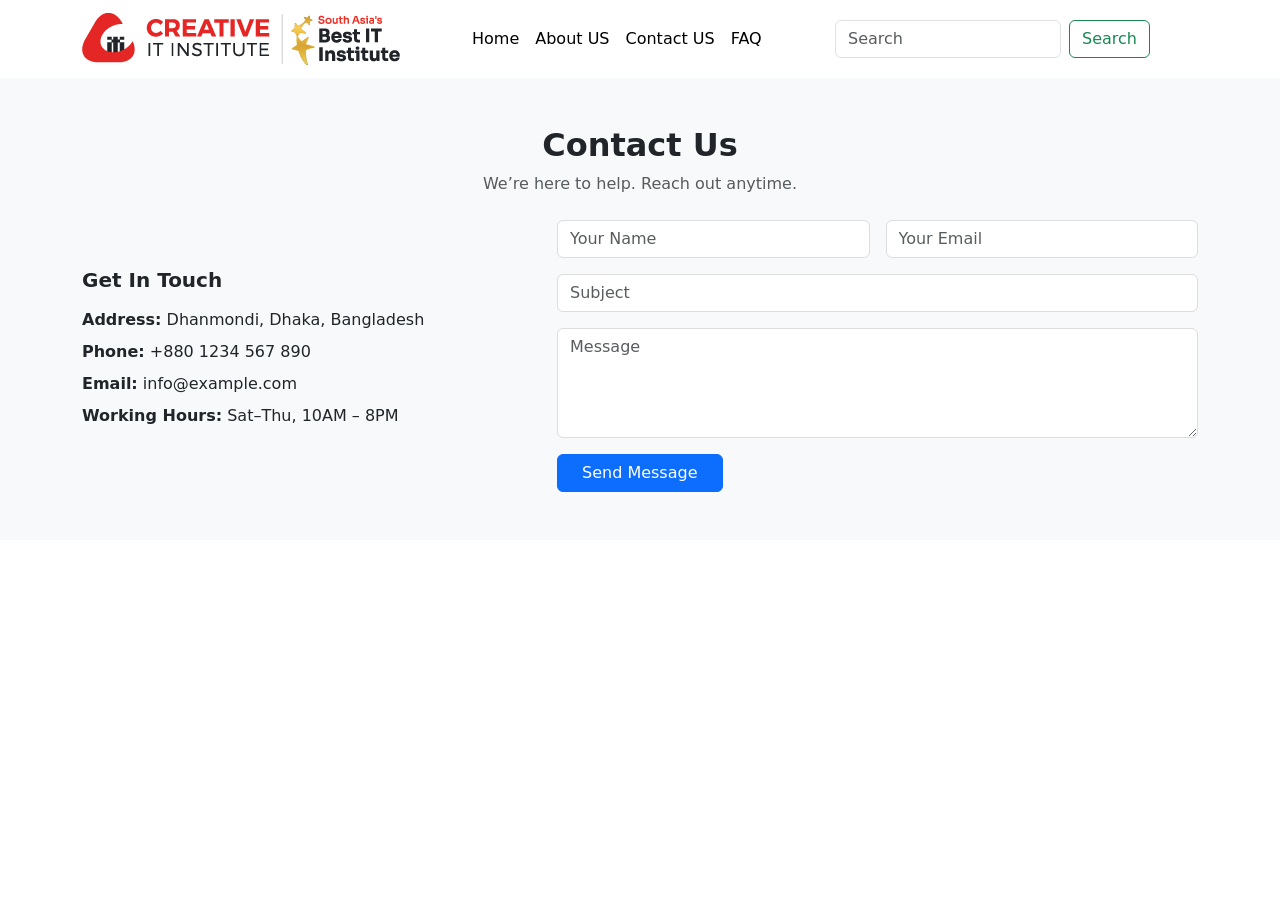
==== pages/contact.html @ e97232de "first commit" ====
<!DOCTYPE html>
<html lang="en">
<head>
    <meta charset="UTF-8">
    <meta name="viewport" content="width=device-width, initial-scale=1.0">
    <title>CIT Website</title>
    <link rel="icon" type="image/x-icon" href="./images/fav.png">
    <link rel="stylesheet" href="../css/bootstrap.min.css">
    <link rel="stylesheet" href="../css/style.css">
</head>
<body>

        <nav class="navbar navbar-expand-lg navbar-light ">
        <div class="container">
            <a class="navbar-brand" href="#"><img src="../images/logocit.png" alt="logo"></a>
            <button class="navbar-toggler" type="button" data-bs-toggle="collapse"
                data-bs-target="#navbarSupportedContent" aria-controls="navbarSupportedContent" aria-expanded="false"
                aria-label="Toggle navigation">
                <span class="navbar-toggler-icon"></span>
            </button>
            <div class="collapse navbar-collapse mx-5" id="navbarSupportedContent">
                <ul class="navbar-nav  me-auto mb-2 mb-lg-0">
                    <li class="nav-item">
                        <a class="nav-link active nav-a" target="_blank" aria-current="page" href="#">Home</a>
                    </li>
                    <li class="nav-item">
                        <a class="nav-link active" target="_blank" aria-current="page" href="../pages/aboutus.html">About
                            US</a>
                    </li>
                    <li class="nav-item">
                        <a class="nav-link active" target="_blank" aria-current="page"
                            href="../pages/contact.html">Contact US</a>
                    </li>
                    <li class="nav-item">
                        <a class="nav-link active" target="_blank" aria-current="page" href="../pages/faq.html">FAQ</a>
                    </li>



                </ul>
                <form class="d-flex">
                    <input class="form-control me-2" type="search" placeholder="Search" aria-label="Search">
                    <button class="btn btn-outline-success" type="submit">Search</button>
                </form>
            </div>
        </div>
    </nav>
  
<section class="contact-section py-5">
  <div class="container">

    <div class="text-center mb-4">
      <h2 class="fw-bold">Contact Us</h2>
      <p class="text-muted">We’re here to help. Reach out anytime.</p>
    </div>

    <div class="row g-4 align-items-center">

  
      <div class="col-md-5">
        <h5 class="fw-bold mb-3">Get In Touch</h5>
        <p class="mb-2"><strong>Address:</strong> Dhanmondi, Dhaka, Bangladesh</p>
        <p class="mb-2"><strong>Phone:</strong> +880 1234 567 890</p>
        <p class="mb-2"><strong>Email:</strong> info@example.com</p>
        <p><strong>Working Hours:</strong> Sat–Thu, 10AM – 8PM</p>
      </div>

  
      <div class="col-md-7">
        <form>
          <div class="row g-3">

            <div class="col-md-6">
              <input type="text" class="form-control" placeholder="Your Name">
            </div>

            <div class="col-md-6">
              <input type="email" class="form-control" placeholder="Your Email">
            </div>

            <div class="col-12">
              <input type="text" class="form-control" placeholder="Subject">
            </div>

            <div class="col-12">
              <textarea class="form-control" rows="4" placeholder="Message"></textarea>
            </div>

            <div class="col-12">
              <button class="btn btn-primary px-4">Send Message</button>
            </div>

          </div>
        </form>
      </div>

    </div>

  </div>
</section>


    <script src="./js/bootstrap.min.js"></script>
    <script src="./js/script.js"></script>
</body>
</html>
---- css/style.css ----
.nav-a{
    transition: color 0.3s ease;
}

.nav-a:hover{
    color: red !important;
}



.head1{
    height: 400px;
    width: 400px;
}

.head-p{
    align-items: center;

}

span{
    color: red;
    font-weight: bold;
}

.gall{
    height: 200px;
    width: 250px;
}

.heading{
    align-items: center;
    text-align: center;
    font-size: 45px;
    font-weight: 800;
}


.about-hero {
  background: url('your-image.jpg') center/cover no-repeat;
  padding: 100px 0;
  color: #fff;
  background-color: #0d6efd; 
}


.about-hero::before {
  content: "";
  position: absolute;
  top: 0;
  left: 0;
  width: 100%;
  height: 100%;

}

.about-hero .container {
  position: relative;
  z-index: 2;
}


.about-details p {
  font-size: 16px;
  line-height: 1.7;
}

.stats-box h3 {
  color: #0d6efd;
}

/* Contact Section */
.contact-section {
  background: #f8f9fa;
}

.contact-section h2 {
  font-size: 32px;
}

.contact-section input,
.contact-section textarea {
  border-radius: 6px;
  border: 1px solid #ddd;
}

.contact-section input:focus,
.contact-section textarea:focus {
  border-color: #0d6efd;
  box-shadow: none;
}

.contact-section button {
  border-radius: 6px;
}
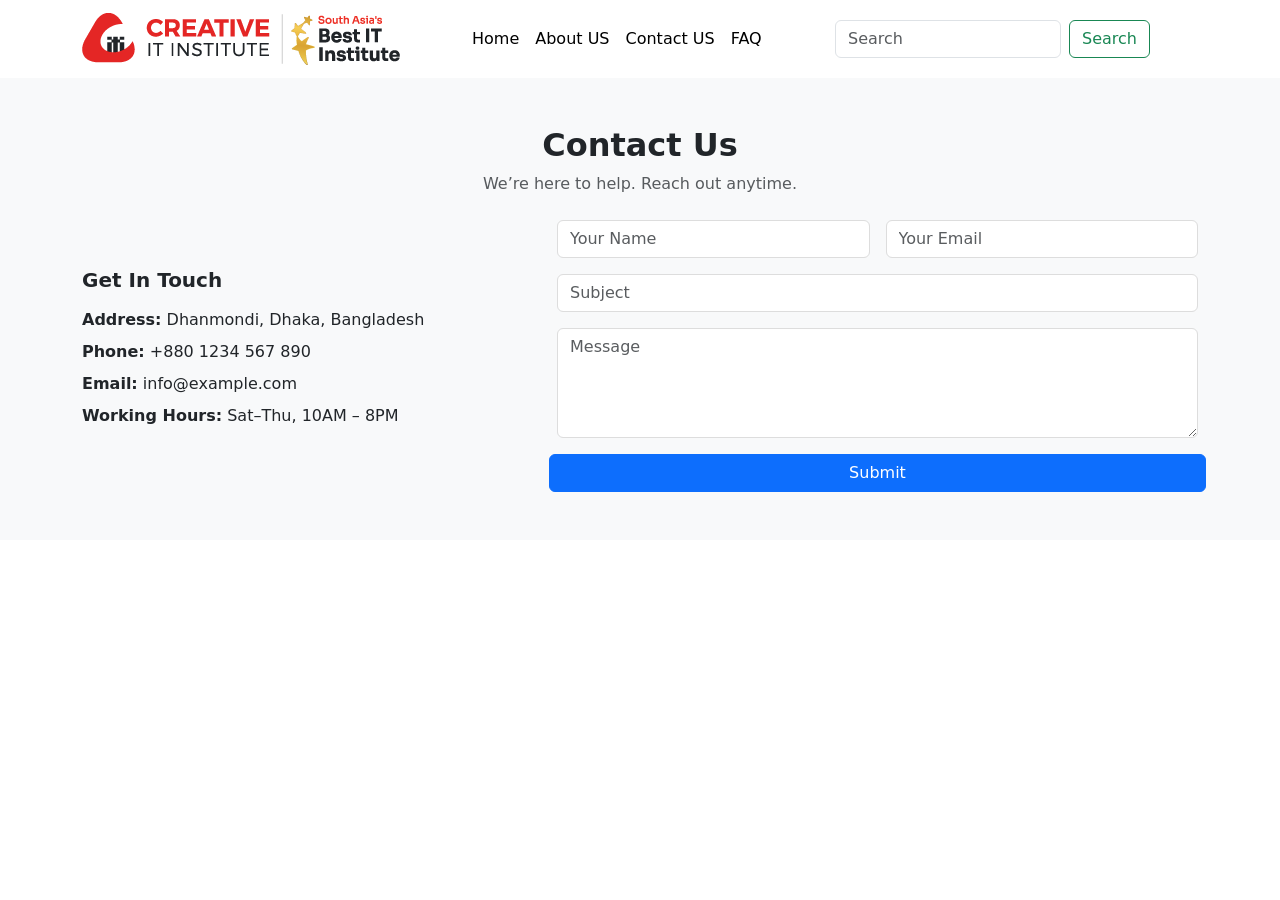
==== commit ab261ede: "jj" ====
--- a/pages/contact.html
+++ b/pages/contact.html
@@ -1,106 +1,134 @@
 <!DOCTYPE html>
 <html lang="en">
+
 <head>
-    <meta charset="UTF-8">
-    <meta name="viewport" content="width=device-width, initial-scale=1.0">
-    <title>CIT Website</title>
-    <link rel="icon" type="image/x-icon" href="./images/fav.png">
-    <link rel="stylesheet" href="../css/bootstrap.min.css">
-    <link rel="stylesheet" href="../css/style.css">
+  <meta charset="UTF-8">
+  <meta name="viewport" content="width=device-width, initial-scale=1.0">
+  <title>CIT Website</title>
+  <link rel="icon" type="image/x-icon" href="./images/fav.png">
+  <link rel="stylesheet" href="../css/bootstrap.min.css">
+  <link rel="stylesheet" href="../css/style.css">
 </head>
+
 <body>
 
-        <nav class="navbar navbar-expand-lg navbar-light ">
-        <div class="container">
-            <a class="navbar-brand" href="#"><img src="../images/logocit.png" alt="logo"></a>
-            <button class="navbar-toggler" type="button" data-bs-toggle="collapse"
-                data-bs-target="#navbarSupportedContent" aria-controls="navbarSupportedContent" aria-expanded="false"
-                aria-label="Toggle navigation">
-                <span class="navbar-toggler-icon"></span>
-            </button>
-            <div class="collapse navbar-collapse mx-5" id="navbarSupportedContent">
-                <ul class="navbar-nav  me-auto mb-2 mb-lg-0">
-                    <li class="nav-item">
-                        <a class="nav-link active nav-a" target="_blank" aria-current="page" href="#">Home</a>
-                    </li>
-                    <li class="nav-item">
-                        <a class="nav-link active" target="_blank" aria-current="page" href="../pages/aboutus.html">About
-                            US</a>
-                    </li>
-                    <li class="nav-item">
-                        <a class="nav-link active" target="_blank" aria-current="page"
-                            href="../pages/contact.html">Contact US</a>
-                    </li>
-                    <li class="nav-item">
-                        <a class="nav-link active" target="_blank" aria-current="page" href="../pages/faq.html">FAQ</a>
-                    </li>
+  <nav class="navbar navbar-expand-lg navbar-light ">
+    <div class="container">
+      <a class="navbar-brand" href="#"><img src="../images/logocit.png" alt="logo"></a>
+      <button class="navbar-toggler" type="button" data-bs-toggle="collapse" data-bs-target="#navbarSupportedContent"
+        aria-controls="navbarSupportedContent" aria-expanded="false" aria-label="Toggle navigation">
+        <span class="navbar-toggler-icon"></span>
+      </button>
+      <div class="collapse navbar-collapse mx-5" id="navbarSupportedContent">
+        <ul class="navbar-nav  me-auto mb-2 mb-lg-0">
+          <li class="nav-item">
+            <a class="nav-link active nav-a" target="_blank" aria-current="page" href="../index.html">Home</a>
+          </li>
+          <li class="nav-item">
+            <a class="nav-link active" target="_blank" aria-current="page" href="../pages/aboutus.html">About
+              US</a>
+          </li>
+          <li class="nav-item">
+            <a class="nav-link active" target="_blank" aria-current="page" href="../pages/contact.html">Contact US</a>
+          </li>
+          <li class="nav-item">
+            <a class="nav-link active" target="_blank" aria-current="page" href="../pages/faq.html">FAQ</a>
+          </li>
 
 
 
-                </ul>
-                <form class="d-flex">
-                    <input class="form-control me-2" type="search" placeholder="Search" aria-label="Search">
-                    <button class="btn btn-outline-success" type="submit">Search</button>
-                </form>
-            </div>
-        </div>
-    </nav>
-  
-<section class="contact-section py-5">
-  <div class="container">
+        </ul>
+        <form class="d-flex">
+          <input class="form-control me-2" type="search" placeholder="Search" aria-label="Search">
+          <button class="btn btn-outline-success" type="submit">Search</button>
+        </form>
+      </div>
+    </div>
+  </nav>
 
-    <div class="text-center mb-4">
-      <h2 class="fw-bold">Contact Us</h2>
-      <p class="text-muted">We’re here to help. Reach out anytime.</p>
-    </div>
+  <section class="contact-section py-5">
+    <div class="container">
 
-    <div class="row g-4 align-items-center">
-
-  
-      <div class="col-md-5">
-        <h5 class="fw-bold mb-3">Get In Touch</h5>
-        <p class="mb-2"><strong>Address:</strong> Dhanmondi, Dhaka, Bangladesh</p>
-        <p class="mb-2"><strong>Phone:</strong> +880 1234 567 890</p>
-        <p class="mb-2"><strong>Email:</strong> info@example.com</p>
-        <p><strong>Working Hours:</strong> Sat–Thu, 10AM – 8PM</p>
+      <div class="text-center mb-4">
+        <h2 class="fw-bold">Contact Us</h2>
+        <p class="text-muted">We’re here to help. Reach out anytime.</p>
       </div>
 
-  
-      <div class="col-md-7">
-        <form>
-          <div class="row g-3">
+      <div class="row g-4 align-items-center">
 
-            <div class="col-md-6">
-              <input type="text" class="form-control" placeholder="Your Name">
+
+        <div class="col-md-5">
+          <h5 class="fw-bold mb-3">Get In Touch</h5>
+          <p class="mb-2"><strong>Address:</strong> Dhanmondi, Dhaka, Bangladesh</p>
+          <p class="mb-2"><strong>Phone:</strong> +880 1234 567 890</p>
+          <p class="mb-2"><strong>Email:</strong> info@example.com</p>
+          <p><strong>Working Hours:</strong> Sat–Thu, 10AM – 8PM</p>
+        </div>
+
+
+        <div class="col-md-7">
+          <form>
+            <div class="row g-3">
+
+              <div class="col-md-6">
+                <input type="text" class="form-control" placeholder="Your Name">
+              </div>
+
+              <div class="col-md-6">
+                <input type="email" class="form-control" placeholder="Your Email">
+              </div>
+
+              <div class="col-12">
+                <input type="text" class="form-control" placeholder="Subject">
+              </div>
+
+              <div class="col-12">
+                <textarea class="form-control" rows="4" placeholder="Message"></textarea>
+              </div>
+
+              <button type="button" class="btn btn-primary" data-bs-toggle="modal" data-bs-target="#staticBackdrop">
+                Submit
+              </button>
+
             </div>
+          </form>
+        </div>
 
-            <div class="col-md-6">
-              <input type="email" class="form-control" placeholder="Your Email">
-            </div>
-
-            <div class="col-12">
-              <input type="text" class="form-control" placeholder="Subject">
-            </div>
-
-            <div class="col-12">
-              <textarea class="form-control" rows="4" placeholder="Message"></textarea>
-            </div>
-
-            <div class="col-12">
-              <button class="btn btn-primary px-4">Send Message</button>
-            </div>
-
-          </div>
-        </form>
       </div>
 
     </div>
-
-  </div>
-</section>
+  </section>
 
 
-    <script src="./js/bootstrap.min.js"></script>
-    <script src="./js/script.js"></script>
+  <div class="container">
+    <!-- Button trigger modal -->
+
+
+    <!-- Modal -->
+    <div class="modal fade" id="staticBackdrop" data-bs-backdrop="static" data-bs-keyboard="false" tabindex="-1"
+      aria-labelledby="staticBackdropLabel" aria-hidden="true">
+      <div class="modal-dialog">
+        <div class="modal-content">
+          <div class="modal-header">
+            <h5 class="modal-title" id="staticBackdropLabel">Modal title</h5>
+            <button type="button" class="btn-close" data-bs-dismiss="modal" aria-label="Close"></button>
+          </div>
+          <div class="modal-body">
+            ...
+          </div>
+          <div class="modal-footer">
+            <button type="button" class="btn btn-secondary" data-bs-dismiss="modal">Close</button>
+            <button type="button" class="btn btn-primary">Understood</button>
+          </div>
+        </div>
+      </div>
+    </div>
+  </div>
+
+
+
+  <script src="../js/bootstrap.min.js"></script>
+  <script src="../js/script.js"></script>
 </body>
+
 </html>
